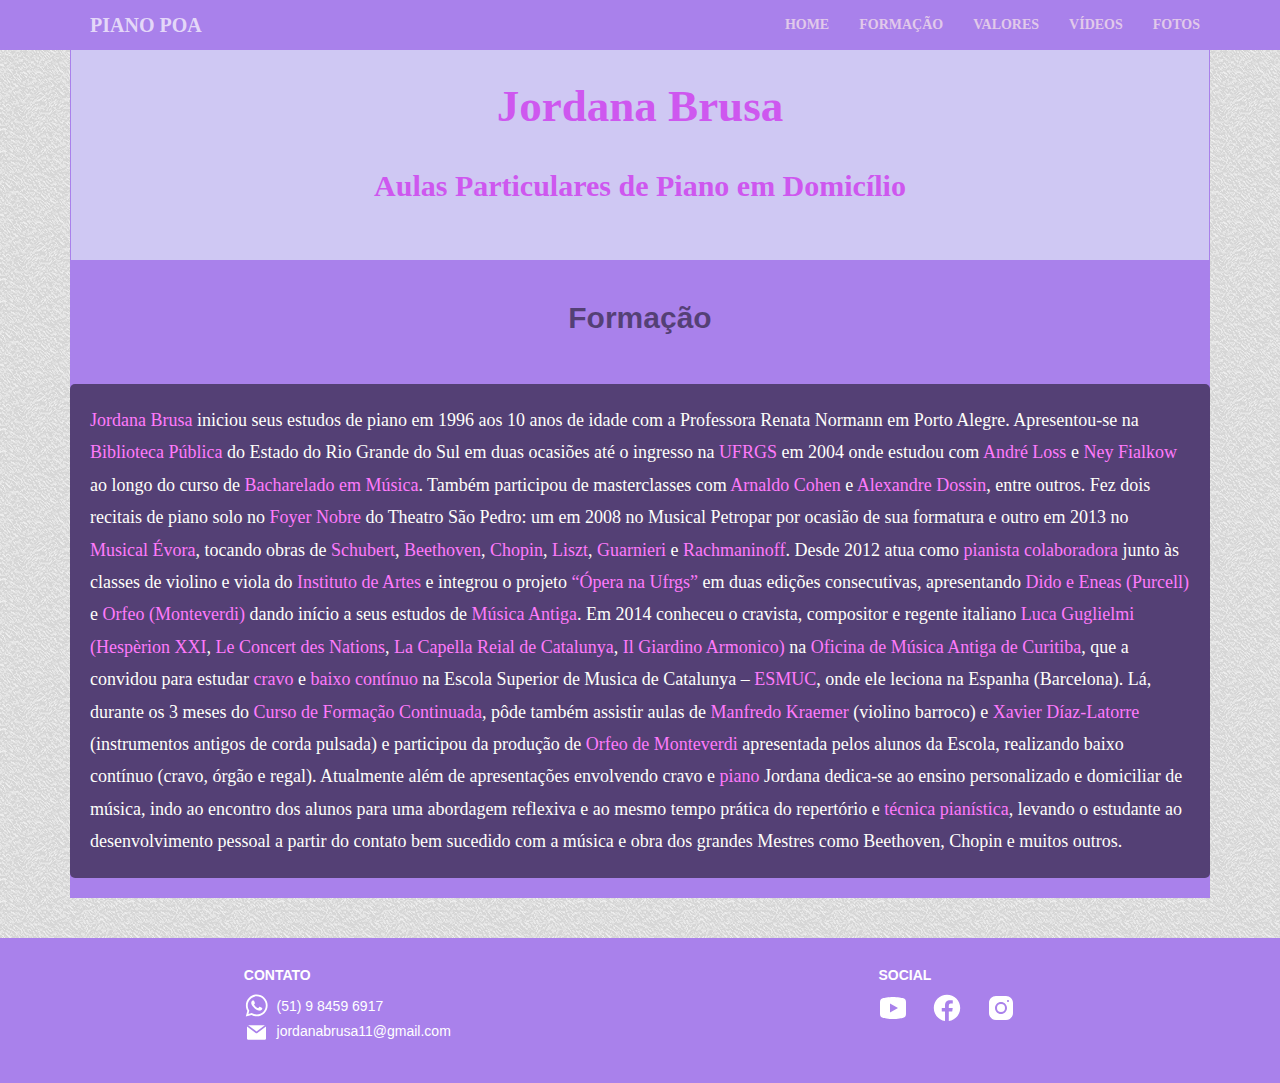
==== formacao.html @ 387c0400 "Add website" ====
<!DOCTYPE html>
<html lang="pt-br">

<head>
  <meta charset="utf-8" />
  <meta http-equiv="X-UA-Compatible" content="IE=edge" />
  <meta name="viewport" content="width=device-width, initial-scale=1" />

  <title>Formação - Jordana Brusa</title>
  <link rel="icon" href="img/keyboard.png" />

  <link href="css/bootstrap.min.css" rel="stylesheet" />
  <link href="css/index-b.css" media="screen" rel="stylesheet" />
  <link href="css/styles.css" media="screen" rel="stylesheet" />
  <link href="https://fonts.googleapis.com/css?family=Courgette|Fira+Code&display=swap" rel="stylesheet" />
</head>

<body background="img/BG.gif">
  <nav class="nav navbar-default navbar-fixed-top">
    <div class="container">
      <div class="navbar-header">
        <div class="brand-area">
          <a class="brand-mobile" href="index.html">PIANO POA</a>
          <button type="button" class="navbar-toggle collapsed" data-toggle="collapse" data-target="#barra-navegacao">
              <span class="sr-only">alternar navegação</span>
              <span class="icon-bar"></span>
              <span class="icon-bar"></span>
              <span class="icon-bar"></span>
            </button>
        </div>
      </div>

      <div class="collapse navbar-collapse" id="barra-navegacao">
        <div class="brand-area">
          <a class="brand-desktop" href="index.html">PIANO POA</a>
          <ul class="nav navbar-nav navbar-right menu">
            <li><a href="index.html">HOME</a></li>
            <li><a href="formacao.html">FORMAÇÃO</a></li>
            <li><a href="valores.html">VALORES</a></li>
            <li><a href="videos.html">VÍDEOS</a></li>
            <li><a href="fotos.html">FOTOS</a></li>
          </ul>
        </div>
      </div>
    </div>
  </nav>

  <!-- TITULO DA PAGINA NO TOPO -->
  <section class="container">
    <div class="header">
      <h1 class="title">Jordana Brusa</h1>
      <p class="header-subtitle">Aulas Particulares de Piano em Domicílio</p>
    </div>
  </section>

  <!-- CONTEUDO -->
  <section class="container">
    <div class="content" style="padding: 0">
      <!-- Formação -->
      <h2 class="depoimentos-title">
        <strong>Formação</strong>
      </h2>

      <div class="depoimentos">
        <div class="card">
          <a href="http://www.pianopoa.com.br">Jordana Brusa</a> iniciou seus estudos de piano em 1996 aos 10 anos de idade com a Professora Renata Normann em Porto Alegre. Apresentou-se na
          <a href="https://cultura.rs.gov.br/biblioteca-publica-do-estado">Biblioteca Pública</a> do Estado do Rio Grande do Sul em duas ocasiões até o ingresso na
          <a href="http://www.ufrgs.br/ufrgs/inicial">UFRGS</a> em 2004 onde estudou com
          <a href="https://andresilveiraloss.wixsite.com/andreloss-pt">André Loss</a> e
          <a href="https://www.fimp.com.br/ney-fialkow">Ney Fialkow</a> ao longo do curso de
          <a href="https://www.ufrgs.br/institutodeartes/index.php/bacharelado-em-musica-9999999/">Bacharelado em Música</a
            >. Também participou de masterclasses com
            <a
              href="https://epoca.globo.com/arnaldo-cohen-grande-desafio-do-ensino-de-musica-preservar-identidade-musical-do-aluno-23608003"
              >Arnaldo Cohen</a
            >
            e <a href="http://www.dossin.net/alexandredossin/Welcome.html">Alexandre Dossin</a>, entre outros. Fez dois recitais de piano solo no
          <a href="https://pt.foursquare.com/v/foyer-nobre/518a7970498ee1c3af9910c8">Foyer Nobre</a
            >
            do Theatro São Pedro: um em 2008 no Musical Petropar por ocasião de sua formatura e
            outro em 2013 no
            <a href="http://www.jornaldacapital.com.br/2011/noticias/noticias_detalhes.php?idn=3818"
              >Musical Évora</a
            >, tocando obras de
            <a href="http://musicaclassica.folha.com.br/cds/06/biografia.html">Schubert</a>,
          <a href="https://pt.wikipedia.org/wiki/Ludwig_van_Beethoven">Beethoven</a>,
          <a href="https://cultura.estadao.com.br/noticias/musica,guardado-ha-170-anos-coracao-de-chopin-e-analisado-e-revela-causa-da-morte-do-musico,70002077820">Chopin</a
            >,
            <a
              href="http://culturafm.cmais.com.br/colunistas/amaral-vieira/franz-liszt-o-inovador-da-musica-para-piano"
              >Liszt</a
            >, <a href="#">Guarnieri</a> e
          <a href="http://blog.fritzdobbert.com.br/pianistas/rachmaninoff-o-ultimo-romantico/">Rachmaninoff</a
            >. Desde 2012 atua como
            <a
              href="https://objetopianistico.com/2018/09/27/pianista-colaborador-correpetidor-ou-acompanhador-as-diversas-terminologias-e-suas-tretas/"
              >pianista colaboradora</a
            >
            junto às classes de violino e viola do
            <a href="https://www.ufrgs.br/institutodeartes/">Instituto de Artes</a> e integrou o projeto <a href="#">“Ópera na Ufrgs”</a> em duas edições consecutivas, apresentando
          <a href="eneas http://www.ufrgs.br/ufrgs/noticias/opera-dido-e-eneias-tera-temporada-no-theatro-sao-pedro">Dido e Eneas (Purcell)</a
            >
            e
            <a
              href="http://correiodopovo.com.br/ArteAgenda/539657/Orfeu-e-atracao-no-Theatro-Sao-Pedro-no-final-de-semana"
              >Orfeo (Monteverdi)</a
            >
            dando início a seus estudos de
            <a href="http://www.early-music.com/what-is-early-music/">Música Antiga</a>. Em 2014 conheceu o cravista, compositor e regente italiano
          <a href="http://www.lucaguglielmi.com/">Luca Guglielmi</a>
          <a href="https://www.alia-vox.com/en/artists/hesperion-xxi/">(Hespèrion XXI</a>,
          <a href="https://www.alia-vox.com/en/artists/le-concert-des-nations/">Le Concert des Nations</a
            >,
            <a href="https://www.alia-vox.com/en/artists/la-capella-reial-de-catalunya/"
              >La Capella Reial de Catalunya</a
            >, <a href=" https://www.youtube.com/watch?v=-DrhzotRKCo">Il Giardino Armonico)</a> na
          <a href="http://www.oficinademusica.org.br/noticias/oficina-de-musica-de-curitiba-2014-tem-novas-datas-e-programacao-extra/2">Oficina de Música Antiga de Curitiba</a
            >, que a convidou para estudar
            <a href="https://en.wikipedia.org/wiki/Harpsichord">cravo</a> e
          <a href="http://ccnmtl.columbia.edu/projects/sonicg/terms/basso_continuo.html">baixo contínuo</a
            >
            na Escola Superior de Musica de Catalunya – <a href="http://www.esmuc.cat/">ESMUC</a>, onde ele leciona na Espanha (Barcelona). Lá, durante os 3 meses do
          <a href="http://www.esmuc.cat/Formacio-continuada/Oferta-de-cursos/Musica-antiga">Curso de Formação Continuada</a
            >, pôde também assistir aulas de
            <a href="https://de.wikipedia.org/wiki/Manfredo_Kraemer">Manfredo Kraemer</a> (violino barroco) e
          <a href="http://xavierdiazlatorre.org/www.xavierdiazlatorre.com/schedule.html">Xavier Díaz-Latorre</a
            >
            (instrumentos antigos de corda pulsada) e participou da produção de
            <a href="https://https://www.youtube.com/watch?v=3Ma4OelX45I">Orfeo de Monteverdi</a> apresentada pelos alunos da Escola, realizando baixo contínuo (cravo, órgão e regal). Atualmente além de apresentações envolvendo cravo e
          <a href="https://www.piano-keyboard-guide.com/history-of-the-piano.html">piano</a> Jordana dedica-se ao ensino personalizado e domiciliar de música, indo ao encontro dos alunos para uma abordagem reflexiva e ao mesmo tempo prática do repertório
          e
          <a href="https://www.classicfm.com/discover-music/instruments/piano/features/piano-teacher-family-tree/">técnica pianística</a
            >, levando o estudante ao desenvolvimento pessoal a partir do contato bem sucedido com a
            música e obra dos grandes Mestres como Beethoven, Chopin e muitos outros.
          </div>
        </div>
      </div>
    </section>

    <footer class="footer">
      <!-- CARD DE CONTATOS -->
      <div class="contact">
        <h5><strong>CONTATO</strong></h5>

        <a class="footer-link" target="_blank" href="https://wa.me/+5551984596917">
          <div style="width: 25px; height: 25px">
            <img src="whats.svg" width="100%" height="auto" />
          </div>
          &nbsp (51) 9 8459 6917
        </a>

          <a class="footer-link" target="_blank" href="mailto:jordanabrusa11@gmail.com?subject=Contato pianopoa.com.br&body=Olá Jordana! Eu sou <diga seu nome> e gostaria...">
            <div style="width: 25px; height: 25px; padding: 3px">
              <img src="email.svg" width="100%" height="auto" />
            </div>
            &nbsp jordanabrusa11@gmail.com
          </a>
        </div>

        <div>
          <h5><strong>SOCIAL</strong></h5>

          <a href="https://www.youtube.com/channel/UCh1K7DHlglexif0ll-jSN0g" style="margin-right: 2rem; width: 30px; height: 30px; line-height: 160%">
            <img src="yt.svg" width="30" height="auto" />
          </a>

          <a href="https://www.facebook.com/pianopoa" style="margin-right: 2rem; width: 30px; height: 30px; line-height: 160%">
            <img src="face.svg" width="30" height="auto" />
          </a>

          <a href="https://www.instagram.com/jordanabrusa/" style="margin-right: 2rem; width: 30px; height: 30px; line-height: 160%">
            <img src="insta.svg" width="30" height="auto" />
          </a>
        </div>
        </footer>

        <script src="js/jquery.js"></script>
        <script src="js/bootstrap.min.js"></script>
</body>

</html>
---- css/index-b.css ----
* {
  padding: 0;
  margin: 0;
}

@font-face {
  font-family: Gabriola;
  /*Para navegadores Internet Explorer*/
  src: url('css/gabrielle.ttf');
  font-weight: normal;
  font-style: normal;
}

a {
  color: #ff7afc;
}

td {
  padding-top: 20px;
}

@media screen and (max-width: 767px) {
  #nome {
    background: #cfc8f3;
    border: 1px solid #a981eb;
    border-radius: 5px;
    padding-top: 50px;
    width: 101%;
    margin-left: -1px;
  }
  #nome p {
    font-family: Gabriola;
    font-weight: bold;
    color: #ce57ef;
    font-size: 18px;
    text-align: center;
  }
  h1.title {
    font-family: Gabriola;
    font-weight: bold;
    color: #ce57ef;
    font-size: 24px;
    text-align: center;
  }
  div#box-um {
    float: left;
    margin-top: 10px;
    margin-left: -13px;
    width: 110%;
    height: 120%;
    background: #a981eb;
    border: 1px solid #a981eb;
    border-radius: 7px;
    padding: 10px 10px;
  }
  div#box-um div#janelaFotos-um {
    width: 99%;
    height: 800%;
    background: #e9e9e9;
    border: 2px solid #c6c6c6;
    border-radius: 10px;
    padding: 3px 3px;
  }
  div#box-um div#janelaFotos-um p {
    text-align: justify;
    padding: 15px;
    text-indent: 35px;
    font-family: Gabriola;
    font-size: 16px;
    width: 95%;
  }
  div#box-um div#janelaFotos-um p#um {
    text-align: justify;
    padding: 25px;
    text-indent: 35px;
    font-family: Gabriola;
    font-size: 16px;
  }
  div#box-um div#texto-tres {
    float: left;
    margin-top: 12px;
    padding: 10px 10px;
    width: 99%;
    height: 60%;
    background: #e9e9e9;
    border: 2px solid #c6c6c6;
    border-radius: 10px;
  }
  div#box-um div#texto-tres p {
    text-align: justify;
    padding: 5px;
    text-indent: 35px;
    font-family: Gabriola;
    font-size: 16px;
    color: #000000;
  }
  div.dados span.onze {
    float: left;
    margin-left: 195px;
    margin-top: 245px;
    font-family: Tahoma;
    font-weight: bold;
    color: #ce57ef;
    font-size: 22px;
    list-style-type: disc;
    position: absolute;
  }
  span#link {
    float: left;
    margin-left: -105px;
    margin-top: 15px;
    font-family: Tahoma;
    font-weight: bold;
    color: #ce57ef;
    font-size: 28px;
    list-style-type: disc;
    position: absolute;
  }
  div#fotos-b {
    float: left;
    margin-top: 595px;
    margin-left: 620px;
    width: 390px;
    height: 310px;
    background: #e9e9e9;
    border: 2px solid #c6c6c6;
    border-radius: 10px;
    position: absolute;
    padding: 5px;
  }
  .fotos-um {
    float: left;
    margin-top: 20px;
    margin-left: 10px;
    background: #cfc8f3;
    border: 1px solid #b676d6;
    border-radius: 10px;
    padding: 5px 10px;
  }
  .fotos-um ul li {
    list-style: none;
  }
  .fotos-um ul li img {
    list-style: none;
    padding: 5px 5px;
  }
  .fotos-doisB {
    float: left;
    margin-top: 20px;
    margin-left: 15px;
    background: #cfc8f3;
    border: 1px solid #b676d6;
    border-radius: 10px;
    height: 385px;
    width: 92%;
    overflow: auto;
    padding-top: 15px;
    padding-bottom: 15px;
    padding-left: 15px;
    padding-right: 15px;
  }
  .fotos-dois span#dados-dois {
    float: left;
    margin-left: -2px;
    margin-top: 7px;
    font-family: Tahoma;
    font-weight: bold;
    /* color: #ce57ef; */
    font-size: 16px;
    list-style-type: disc;
  }
  .fotos-dois ul {
    float: left;
    margin-left: -19px;
    margin-top: -57px;
    font-family: Gabriola;
    font-weight: bold;
    color: #ce57ef;
    font-size: 16px;
    list-style-type: disc;
    display: inline;
    padding: 5px 10px;
    height: 2px;
  }
  .fotos-dois ul li.item {
    float: right;
    margin-left: -5px;
    margin-top: 65px;
    font-family: Gabriola;
    font-weight: bold;
    color: #ce57ef;
    font-size: 16px;
    list-style-type: disc;
  }
  .fotos-dois ul li.item-um {
    float: right;
    margin-left: -30px;
    margin-top: 49px;
    font-family: Arial;
    font-weight: bold;
    color: #ce57ef;
    font-size: 16px;
    list-style-type: disc;
    display: inline;
  }
  .fotos-dois span#dados-seis {
    float: left;
    margin-left: 0px;
    margin-top: 12px;
    font-family: arial;
    font-weight: bold;
    color: #ce57ef;
    font-size: 14px;
    list-style-type: disc;
  }
  div#fotos-dois li {
    float: left;
    margin-top: 15px;
    margin-left: 15px;
    list-style: none;
    overflow: hidden;
  }
  div#fotos-tres {
    float: left;
    margin-top: 1365px;
    margin-left: 620px;
    width: 390px;
    height: 300px;
    background: #cfc8f3;
    border: 1px solid #b676d6;
    border-radius: 10px;
    position: absolute;
  }
  div#fotos-tres li {
    float: left;
    margin-top: 15px;
    margin-left: 15px;
    list-style: none;
    overflow: hidden;
  }
  div#fotos-quatro {
    float: left;
    margin-top: 1805px;
    margin-left: 410px;
    width: 390px;
    height: 300px;
    background: #cfc8f3;
    border: 1px solid #b676d6;
    border-radius: 10px;
    position: absolute;
  }
  div#fotos-quatro li {
    float: left;
    margin-top: 15px;
    margin-left: 15px;
    list-style: none;
    overflow: hidden;
  }
  div#texto-dois {
    float: left;
    margin-top: 620px;
    margin-left: 620px;
    width: 400px;
    height: 400px;
    background: #e9e9e9;
    border: 2px solid #c6c6c6;
    border-radius: 10px;
    position: absolute;
  }
  div#texto-dois div#foto-dois {
    float: left;
    margin-left: 5px;
    margin-top: 40px;
  }
  div#texto-dois p {
    text-align: justify;
    padding: 15px;
    text-indent: 35px;
    font-family: Gabriola;
    font-size: 28px;
  }
  a#link-um {
    text-decoration: none;
    color: #000000;
  }
  div#espaco {
    float: left;
    width: 300px;
    height: 10px;
    margin-top: 10px;
    margin-left: 10px;
  }
  div#linha {
    float: left;
    margin-left: 50px;
    margin-top: 30px;
    width: 70%;
    height: 2px;
    background: #b8b8b8;
  }
  div#footer {
    float: left;
    margin-left: 50px;
    margin-top: 500px;
    width: 200px;
    height: 10px;
  }
  div#footer p {
    font-family: Tahoma;
    color: #8e8e8e;
    font-size: 14px;
  }
  div.central {
    width: 30%;
    height: 40px;
    background: blue;
  }
}

@media screen and (min-width: 768px) {
  #nome {
    background: #cfc8f3;
    border: 1px solid #a981eb;
    border-radius: 5px;
    padding-top: 50px;
  }
  #nome p {
    font-family: Gabriola;
    font-weight: bold;
    color: #ce57ef;
    font-size: 28px;
    text-align: center;
  }
  h1.title {
    font-family: Gabriola;
    font-weight: bold;
    color: #ce57ef;
    font-size: 30px;
    text-align: center;
  }
  div#box-um {
    float: left;
    margin-top: 10px;
    margin-left: -13px;
    width: 110%;
    height: 120%;
    background: #a981eb;
    border: 1px solid #a981eb;
    border-radius: 7px;
    padding: 10px 10px;
  }
  div#box-um div#janelaFotos-um {
    width: 99%;
    height: 800%;
    background: #e9e9e9;
    border: 2px solid #c6c6c6;
    border-radius: 10px;
    padding: 3px 3px;
  }
  div#box-um div#janelaFotos-um p {
    text-align: justify;
    padding: 15px;
    text-indent: 35px;
    font-family: Gabriola;
    font-size: 16px;
    width: 95%;
  }
  div#box-um div#janelaFotos-um p#um {
    text-align: justify;
    padding: 25px;
    text-indent: 35px;
    font-family: Gabriola;
    font-size: 16px;
  }
  div#box-um div#texto-tres {
    float: left;
    margin-top: 12px;
    padding: 10px 10px;
    width: 99%;
    height: 60%;
    background: #e9e9e9;
    border: 2px solid #c6c6c6;
    border-radius: 10px;
  }
  div#box-um div#texto-tres p {
    text-align: justify;
    padding: 5px;
    text-indent: 35px;
    font-family: Gabriola;
    font-size: 16px;
    color: #000000;
  }
  .fotos-dois {
    width: 100%;
    height: 40%;
    background: #cfc8f3;
    border: 1px solid #b676d6;
    border-radius: 10px;
    padding: 20px;
  }
  div.dados span.onze {
    float: left;
    margin-left: 195px;
    margin-top: 245px;
    font-family: Tahoma;
    font-weight: bold;
    color: #ce57ef;
    font-size: 22px;
    list-style-type: disc;
    position: absolute;
  }
  span#link {
    float: left;
    margin-left: -105px;
    margin-top: 15px;
    font-family: Tahoma;
    font-weight: bold;
    color: #ce57ef;
    font-size: 28px;
    list-style-type: disc;
    position: absolute;
  }
  div#fotos-b {
    float: left;
    margin-top: 595px;
    margin-left: 620px;
    width: 390px;
    height: 310px;
    background: #e9e9e9;
    border: 2px solid #c6c6c6;
    border-radius: 10px;
    position: absolute;
    padding: 5px;
  }
  .fotos {
    /*background:red;*/
  }
  .fotos-um {
    float: left;
    margin-top: 20px;
    margin-left: 10px;
    background: #cfc8f3;
    border: 1px solid #b676d6;
    border-radius: 10px;
    padding: 5px 10px;
  }
  .fotos-um ul li {
    list-style: none;
  }
  .fotos-um ul li img {
    list-style: none;
    padding: 5px 5px;
  }
  .fotos-dois {
    float: left;
    margin-top: 20px;
    margin-left: 15px;
    background: #cfc8f3;
    border: 1px solid #b676d6;
    border-radius: 10px;
    padding: 5px 10px;
    height: 220px;
    width: 92%;
    overflow: auto;
  }
  .fotos-dois span#dados-dois {
    float: left;
    margin-left: 180px;
    margin-top: 15px;
    font-family: Tahoma;
    font-weight: bold;
    color: #ce57ef;
    font-size: 16px;
    list-style-type: disc;
  }
  .fotos-dois ul {
    float: left;
    margin-left: -294px;
    margin-top: 91px;
    font-family: Gabriola;
    font-weight: bold;
    color: #ce57ef;
    font-size: 16px;
    list-style-type: disc;
    display: inline;
    padding: 20px 10px;
  }
  .fotos-dois ul li.item {
    float: right;
    margin-left: -5px;
    margin-top: -15px;
    font-family: Gabriola;
    font-weight: bold;
    color: #ce57ef;
    font-size: 16px;
    list-style-type: disc;
    display: inline;
  }
  .fotos-dois ul li.item-um {
    float: right;
    margin-left: -30px;
    margin-top: -30px;
    font-family: Gabriola;
    font-weight: bold;
    color: #ce57ef;
    font-size: 16px;
    list-style-type: disc;
    display: inline;
  }
  .fotos-dois span#dados-seis {
    float: left;
    margin-left: 183px;
    margin-top: 35px;
    font-family: Arial;
    font-weight: bold;
    color: #ce57ef;
    font-size: 18px;
    list-style-type: disc;
  }
  div#fotos-dois li {
    float: left;
    margin-top: 15px;
    margin-left: 15px;
    list-style: none;
    overflow: hidden;
  }
  div#fotos-tres {
    float: left;
    margin-top: 1365px;
    margin-left: 620px;
    width: 390px;
    height: 300px;
    background: #cfc8f3;
    border: 1px solid #b676d6;
    border-radius: 10px;
    position: absolute;
  }
  div#fotos-tres li {
    float: left;
    margin-top: 15px;
    margin-left: 15px;
    list-style: none;
    overflow: hidden;
  }
  div#fotos-quatro {
    float: left;
    margin-top: 1805px;
    margin-left: 410px;
    width: 390px;
    height: 300px;
    background: #cfc8f3;
    border: 1px solid #b676d6;
    border-radius: 10px;
    position: absolute;
  }
  div#fotos-quatro li {
    float: left;
    margin-top: 15px;
    margin-left: 15px;
    list-style: none;
    overflow: hidden;
  }
  div#texto-dois {
    float: left;
    margin-top: 620px;
    margin-left: 620px;
    width: 400px;
    height: 400px;
    background: #e9e9e9;
    border: 2px solid #c6c6c6;
    border-radius: 10px;
    position: absolute;
  }
  div#texto-dois div#foto-dois {
    float: left;
    margin-left: 5px;
    margin-top: 40px;
  }
  div#texto-dois p {
    text-align: justify;
    padding: 15px;
    text-indent: 35px;
    font-family: Gabriola;
    font-size: 28px;
  }
  a#link-um {
    text-decoration: none;
    color: #000000;
  }
  div#espaco {
    float: left;
    width: 300px;
    height: 10px;
    margin-top: 10px;
    margin-left: 10px;
  }
  div#linha {
    float: left;
    margin-left: 50px;
    margin-top: 50px;
    width: 70%;
    height: 2px;
    background: #b8b8b8;
  }
  div#footer {
    float: left;
    margin-left: 50px;
    margin-top: 500px;
    width: 200px;
    height: 10px;
  }
  div#footer p {
    font-family: Tahoma;
    color: #8e8e8e;
    font-size: 14px;
  }
}

html,
body {
  height: 100%;
}

@media screen and (min-width: 992px) {
  #nome {
    background: #cfc8f3;
    border: 1px solid #a981eb;
    border-radius: 5px;
    padding-top: 50px;
  }
  #nome p {
    font-family: Gabriola;
    font-weight: bold;
    color: #ce57ef;
    font-size: 30px;
    text-align: center;
  }
  h1.title {
    font-family: Gabriola;
    font-weight: bold;
    color: #ce57ef;
    font-size: 45px;
    text-align: center;
  }
  div#footer {
    float: left;
    margin-left: 50px;
    margin-top: 1000px;
    width: 200px;
    height: 10px;
  }
  div#footer p {
    font-family: Tahoma;
    color: #8e8e8e;
    font-size: 14px;
  }
  div#box-um {
    float: left;
    margin-top: 10px;
    margin-left: -15px;
    width: 97%;
    height: 110%;
    background: #a981eb;
    border: 1px solid #a981eb;
    border-radius: 7px;
    padding: 10px 10px;
  }
  div#box-um div#janelaFotos-um {
    width: 100%;
    height: 800%;
    background: #e9e9e9;
    border: 2px solid #c6c6c6;
    border-radius: 10px;
    padding: 3px 3px;
  }
  div#box-um div#janelaFotos-um p {
    text-align: justify;
    padding: 25px;
    text-indent: 35px;
    font-family: Gabriola;
    font-size: 20px;
    width: 90%;
  }
  div#box-um div#janelaFotos-um p#um {
    text-align: justify;
    padding: 25px;
    text-indent: 35px;
    font-family: Gabriola;
    font-size: 20px;
  }
  div#box-um div#texto-tres {
    padding: 10px 10px;
    width: 94%;
    height: 60%;
    background: #e9e9e9;
    border: 2px solid #c6c6c6;
    border-radius: 10px;
    float: left;
    margin-top: 12px;
  }
  div#box-um div#texto-tres p {
    text-align: justify;
    padding: 5px;
    text-indent: 35px;
    font-family: Gabriola;
    font-size: 20px;
    color: #000000;
  }
  .fotos-dois {
    width: 100%;
    height: 40%;
    background: #cfc8f3;
    border: 1px solid #b676d6;
    border-radius: 10px;
    padding: 20px;
  }
  div.dados span.onze {
    float: left;
    margin-left: 195px;
    margin-top: 245px;
    font-family: Tahoma;
    font-weight: bold;
    color: #ce57ef;
    font-size: 22px;
    list-style-type: disc;
    position: absolute;
  }
  span#link {
    float: left;
    margin-left: -105px;
    margin-top: 15px;
    font-family: Tahoma;
    font-weight: bold;
    color: #ce57ef;
    font-size: 28px;
    list-style-type: disc;
    position: absolute;
  }
  div#fotos-b {
    float: left;
    margin-top: 595px;
    margin-left: 620px;
    width: 390px;
    height: 310px;
    background: #e9e9e9;
    border: 2px solid #c6c6c6;
    border-radius: 10px;
    position: absolute;
    padding: 5px;
  }
  .fotos {
    /*background:red;*/
  }
  .fotos-um {
    float: left;
    margin-top: 20px;
    margin-left: 20px;
    background: #cfc8f3;
    border: 1px solid #b676d6;
    border-radius: 10px;
    padding: 5px 10px;
  }
  .fotos-um ul li img {
    list-style: none;
    padding: 10px 5px;
  }
  .fotos-dois span#dados-dois {
    float: left;
    margin-left: 10px;
    margin-top: 15px;
    font-family: Tahoma;
    font-weight: bold;
    color: #ce57ef;
    font-size: 16px;
    list-style-type: disc;
  }
  .fotos-dois {
    float: left;
    margin-top: 20px;
    margin-left: 20px;
    background: #cfc8f3;
    border: 1px solid #b676d6;
    border-radius: 10px;
    padding: 5px 10px;
    height: 300px;
    width: 80%;
    overflow: auto;
  }
  .fotos-dois span#dados-dois {
    float: left;
    margin-left: 15px;
    margin-top: 23px;
    font-family: Tahoma;
    font-weight: bold;
    color: #ce57ef;
    font-size: 16px;
    list-style-type: disc;
    width: 50%;
  }
  .fotos-dois ul {
    float: left;
    margin-left: -196px;
    margin-top: 51px;
    font-family: Gabriola;
    font-weight: bold;
    color: #ce57ef;
    font-size: 16px;
    list-style-type: disc;
    display: inline;
    padding: 20px 10px;
    position: absolute;
  }
  .fotos-dois ul li.item {
    float: right;
    margin-left: 2px;
    margin-top: 65px;
    font-family: Gabriola;
    font-weight: bold;
    color: #ce57ef;
    font-size: 16px;
    list-style-type: disc;
    display: inline;
  }
  .fotos-dois ul li.item-um {
    float: right;
    margin-left: -35px;
    margin-top: 50px;
    font-family: Gabriola;
    font-weight: bold;
    color: #ce57ef;
    font-size: 16px;
    list-style-type: disc;
    display: inline;
  }
  .fotos-dois span#dados-seis {
    float: left;
    margin-left: -165px;
    margin-top: 75px;
    font-family: Arial;
    font-weight: bold;
    color: #ce57ef;
    font-size: 16px;
    list-style-type: disc;
    position: absolute;
  }
  div#fotos-dois li {
    float: left;
    margin-top: 15px;
    margin-left: 15px;
    list-style: none;
    overflow: hidden;
  }
  div#fotos-tres {
    float: left;
    margin-top: 1365px;
    margin-left: 620px;
    width: 390px;
    height: 300px;
    background: #cfc8f3;
    border: 1px solid #b676d6;
    border-radius: 10px;
    position: absolute;
  }
  div#fotos-tres li {
    float: left;
    margin-top: 15px;
    margin-left: 15px;
    list-style: none;
    overflow: hidden;
  }
  div#fotos-quatro {
    float: left;
    margin-top: 1805px;
    margin-left: 410px;
    width: 390px;
    height: 300px;
    background: #cfc8f3;
    border: 1px solid #b676d6;
    border-radius: 10px;
    position: absolute;
  }
  div#fotos-quatro li {
    float: left;
    margin-top: 15px;
    margin-left: 15px;
    list-style: none;
    overflow: hidden;
  }
  div#texto-dois {
    float: left;
    margin-top: 620px;
    margin-left: 620px;
    width: 400px;
    height: 400px;
    background: #e9e9e9;
    border: 2px solid #c6c6c6;
    border-radius: 10px;
    position: absolute;
  }
  div#texto-dois div#foto-dois {
    float: left;
    margin-left: 5px;
    margin-top: 40px;
  }
  div#texto-dois p {
    text-align: justify;
    padding: 15px;
    text-indent: 35px;
    font-family: Gabriola;
    font-size: 28px;
  }
  a#link-um {
    text-decoration: none;
    color: #000000;
  }
  div#espaco {
    float: left;
    width: 300px;
    height: 10px;
    margin-top: 10px;
    margin-left: 10px;
  }
  div#linha {
    float: left;
    margin-left: 100px;
    margin-top: 50px;
    width: 70%;
    height: 2px;
    background: #b8b8b8;
  }
}

@media screen and (min-width: 1200px) {
  #nome {
    background: #cfc8f3;
    border: 1px solid #a981eb;
    border-radius: 5px;
    padding-top: 50px;
  }
  #nome p {
    font-family: Gabriola;
    font-weight: bold;
    color: #ce57ef;
    font-size: 30px;
    text-align: center;
  }
  h1.title {
    font-family: Gabriola;
    font-weight: bold;
    color: #ce57ef;
    font-size: 45px;
    text-align: center;
  }
  div#footer {
    float: left;
    margin-left: 50px;
    margin-top: 1000px;
    width: 200px;
    height: 10px;
  }
  div#footer p {
    font-family: Tahoma;
    color: #8e8e8e;
    font-size: 14px;
  }
  div#box-um {
    float: left;
    margin-top: 10px;
    margin-left: -15px;
    width: 97%;
    height: 110%;
    background: #a981eb;
    border: 1px solid #a981eb;
    border-radius: 7px;
    padding: 10px 10px;
  }
  div#box-um div#janelaFotos-um {
    width: 100%;
    height: 800%;
    background: #e9e9e9;
    border: 2px solid #c6c6c6;
    border-radius: 10px;
    padding: 3px 3px;
  }
  div#box-um div#janelaFotos-um p {
    text-align: justify;
    padding: 25px;
    text-indent: 35px;
    font-family: Gabriola;
    font-size: 20px;
    width: 90%;
  }
  div#box-um div#janelaFotos-um p#um {
    text-align: justify;
    padding: 25px;
    text-indent: 35px;
    font-family: Gabriola;
    font-size: 20px;
  }
  div#box-um div#texto-tres {
    padding: 10px 10px;
    width: 94%;
    height: 60%;
    background: #e9e9e9;
    border: 2px solid #c6c6c6;
    border-radius: 10px;
    float: left;
    margin-top: 12px;
  }
  div#box-um div#texto-tres p {
    text-align: justify;
    padding: 5px;
    text-indent: 35px;
    font-family: Gabriola;
    font-size: 20px;
    color: #000000;
  }
  .fotos-dois {
    width: 100%;
    height: 40%;
    background: #cfc8f3;
    border: 1px solid #b676d6;
    border-radius: 10px;
    padding: 20px;
  }
  div.dados span.onze {
    float: left;
    margin-left: 195px;
    margin-top: 245px;
    font-family: Tahoma;
    font-weight: bold;
    color: #ce57ef;
    font-size: 22px;
    list-style-type: disc;
    position: absolute;
  }
  span#link {
    float: left;
    margin-left: -105px;
    margin-top: 15px;
    font-family: Tahoma;
    font-weight: bold;
    color: #ce57ef;
    font-size: 28px;
    list-style-type: disc;
    position: absolute;
  }
  div#fotos-b {
    float: left;
    margin-top: 595px;
    margin-left: 620px;
    width: 390px;
    height: 310px;
    background: #e9e9e9;
    border: 2px solid #c6c6c6;
    border-radius: 10px;
    position: absolute;
    padding: 5px;
  }
  .fotos {
    /*background:red;*/
  }
  .fotos-um {
    float: left;
    margin-top: 20px;
    margin-left: 20px;
    background: #cfc8f3;
    border: 1px solid #b676d6;
    border-radius: 10px;
    padding: 5px 10px;
  }
  .fotos-um ul li img {
    list-style: none;
    padding: 10px 5px;
  }
  .fotos-dois {
    float: left;
    margin-top: 20px;
    margin-left: 20px;
    background: #cfc8f3;
    border: 1px solid #b676d6;
    border-radius: 10px;
    padding: 5px 10px;
    height: 300px;
    width: 80%;
    overflow: auto;
  }
  .fotos-dois span#dados-dois {
    float: left;
    margin-left: 15px;
    margin-top: 23px;
    font-family: Tahoma;
    font-weight: bold;
    color: #ce57ef;
    font-size: 16px;
    list-style-type: disc;
    width: 50%;
  }
  .fotos-dois ul {
    float: left;
    margin-left: -233px;
    margin-top: 45px;
    font-family: Gabriola;
    font-weight: bold;
    color: #ce57ef;
    font-size: 16px;
    list-style-type: disc;
    display: inline;
    padding: 20px 10px;
    position: absolute;
  }
  .fotos-dois ul li.item {
    float: right;
    margin-left: 2px;
    margin-top: 65px;
    font-family: Gabriola;
    font-weight: bold;
    color: #ce57ef;
    font-size: 16px;
    list-style-type: disc;
    display: inline;
  }
  .fotos-dois span#dados-seis {
    float: left;
    margin-left: -208px;
    margin-top: 77px;
    font-family: Arial;
    font-weight: bold;
    color: #ce57ef;
    font-size: 18px;
    list-style-type: disc;
  }
  div#fotos-dois li {
    float: left;
    margin-top: 15px;
    margin-left: 15px;
    list-style: none;
    overflow: hidden;
  }
  div#fotos-tres {
    float: left;
    margin-top: 1365px;
    margin-left: 620px;
    width: 390px;
    height: 300px;
    background: #cfc8f3;
    border: 1px solid #b676d6;
    border-radius: 10px;
    position: absolute;
  }
  div#fotos-tres li {
    float: left;
    margin-top: 15px;
    margin-left: 15px;
    list-style: none;
    overflow: hidden;
  }
  div#fotos-quatro {
    float: left;
    margin-top: 1805px;
    margin-left: 410px;
    width: 390px;
    height: 300px;
    background: #cfc8f3;
    border: 1px solid #b676d6;
    border-radius: 10px;
    position: absolute;
  }
  div#fotos-quatro li {
    float: left;
    margin-top: 15px;
    margin-left: 15px;
    list-style: none;
    overflow: hidden;
  }
  div#texto-dois {
    float: left;
    margin-top: 620px;
    margin-left: 620px;
    width: 400px;
    height: 400px;
    background: #e9e9e9;
    border: 2px solid #c6c6c6;
    border-radius: 10px;
    position: absolute;
  }
  div#texto-dois div#foto-dois {
    float: left;
    margin-left: 5px;
    margin-top: 40px;
  }
  div#texto-dois p {
    text-align: justify;
    padding: 15px;
    text-indent: 35px;
    font-family: Gabriola;
    font-size: 28px;
  }
  a#link-um {
    text-decoration: none;
    color: #000000;
  }
  div#espaco {
    float: left;
    width: 300px;
    height: 10px;
    margin-top: 10px;
    margin-left: 10px;
  }
  div#linha {
    float: left;
    margin-left: 100px;
    margin-top: 50px;
    width: 70%;
    height: 2px;
    background: #b8b8b8;
  }
}

nav.navbar-default {
  background: #a981eb;
  /*  background: #E1C9EA;*/
}

.navbar-default .navbar-nav>li>a {
  color: #e1c9ea;
  font-family: Trebuchet;
  font-weight: bold;
}

.navbar-default .navbar-nav>li>a:hover {
  color: #f7f7f7;
  background: #3c6eb0;
}

.fotos-doisB img {
  width: 80%;
  height: 180%;
  margin-top: 22px;
}

@media screen and (max-width: 800px) {
  .fotos-doisB {
    width: 100%;
    height: 412px;
    margin-left: 1px;
  }
  .fotos-doisB img {
    width: 100%;
    height: 380px;
    margin-top: 1px;
    /* background: red; */
  }
}

.fotos-dois {
  float: left;
  margin-top: -160px;
  margin-left: 15px;
  background: #cfc8f3;
  border: 1px solid #b676d6;
  border-radius: 10px;
  padding: 5px 10px;
  margin-bottom: 30px;
  height: 245px;
  width: 98%;
  overflow: auto;
}

@media screen and (max-width: 800px) {
  .fotos-dois {
    float: left;
    margin-top: 30px;
    margin-left: 15px;
    background: #cfc8f3;
    border: 1px solid #b676d6;
    border-radius: 10px;
    padding: 15px 20px;
    margin-bottom: 30px;
    height: 200px;
    width: 98%;
    overflow: auto;
  }
  .fotos-dois span#dados-dois {
    margin-left: -42px;
  }
}

.fotos-dois span#dados-dois img {
  margin-left: 40px;
}

.fotos-dois {
  margin-left: 10px;
}

@media screen and (min-width: 1000px) {
  .fotos-dois ul li.item-um {
    float: right;
    margin-left: -30px;
    margin-top: 49px;
  }
  .fotos-dois ul li.item {
    float: right;
    margin-left: 0px;
    margin-top: 65px;
    list-style-type: disc;
  }
}

@media screen and (max-width: 800px) {
  .display {
    display: none;
  }
}
---- css/styles.css ----
h1 {
  font-family: Gabriola;
  font-weight: bold;
  color: #ce57ef;
  font-size: 4rem;
  text-align: center;
  margin: 1rem 0;
  line-height: 160%;
}

h5 {
  margin-top: 0;
  margin-bottom: 1rem;
}

.nav {
  padding: 0 1rem;
}

.brand-area {
  display: flex;
  justify-content: space-between;
  align-items: center;
  margin: 0;
}

.brand-desktop {
  display: flex;
  align-items: center;
  font-family: Trebuchet;
  font-size: 2rem;
  margin: 0;
  font-weight: bold;
  color: rgba(255, 255, 255, 0.7);
  padding-left: 2rem;
}

.brand-mobile {
  display: flex;
  align-items: center;
  font-family: Trebuchet;
  font-size: 2rem;
  margin: 0;
  font-weight: bold;
  color: rgba(255, 255, 255, 0.7);
  padding-left: 2rem;
}

.content {
  display: flex;
  flex-direction: column;
  width: 100%;
  background: #a981eb;
  padding: 3rem;
  color: #fefefa;
  font-family: Gabriola;
  font-size: 18px;
  line-height: 160%;
}

.header {
  background: #cfc8f3;
  border: 1px solid #a981eb;
  border-top: none;
  margin-top: 50px;
  text-align: center;
  padding: 1rem 1rem 4rem 1rem;
}

.header-subtitle {
  font-family: Gabriola;
  font-weight: bold;
  color: #ce57ef;
  font-size: 3rem;
  line-height: 160%;
  margin: 2rem 0 1rem 0;
}

.pictures {
  display: flex;
  justify-content: space-between;
  margin: 2rem 0 2rem 0;
}

.slide {
  content: '';
  border: 2px solid #ce57ef;
  padding: 0px;
  width: 50%;
  height: auto;
  clear: both;
  margin-left: 2rem;
}

.recital {
  padding: 0px;
  width: 50%;
}

.card {
  width: 100%;
  font-size: 1.8rem;
  line-height: 180%;
  font-style: normal;
  background: rgba(0, 0, 0, 0.5);
  padding: 2rem;
  border-radius: 0.5rem;
  margin-bottom: 2rem;
}

.depoimentos-title {
  color: rgba(0, 0, 0, 0.5);
  text-align: center;
  padding-top: 2rem;
  padding-bottom: 4rem;
}

.depoimentos {
  display: flex;
  font-style: italic;
  font-weight: lighter;
}

.column {
  display: flex;
  flex-direction: column;
  width: 50%;
  align-items: center;
}

.footer {
  display: flex;
  color: white;
  background: #a981eb;
  margin-top: 4rem;
  justify-content: space-around;
  align-items: flex-start;
  padding: 3rem;
}

.contact {
  margin-bottom: 1rem;
}

.footer-link {
  display: flex;
  align-items: center;
  color: white;
  text-decoration: none;
}

.autor {
  text-align: right;
}

@media screen and (min-width: 700px) {
  .brand-mobile {
    display: none !important;
  }
}

@media screen and (max-width: 700px) {
  .content {
    padding: 1rem;
  }
  h1 {
    font-family: Gabriola;
    font-weight: bold;
    color: #ce57ef;
    font-size: 4rem;
    text-align: center;
    margin: 1rem 0;
    line-height: 160%;
  }
  .header-subtitle {
    font-size: 2rem;
  }
  .footer {
    flex-direction: column;
    padding: 4rem 5rem;
  }
  .contact {
    margin-bottom: 3rem;
  }
  .slide {
    width: 100%;
    height: 170px;
    margin-left: 0px;
  }
  .recital {
    width: 100%;
    margin-bottom: 2rem;
  }
  .card {
    line-height: 160%;
  }
  .pictures {
    flex-direction: column;
  }
  .depoimentos-title {
    padding: 0px;
  }
  .depoimentos {
    flex-direction: column;
    padding: 0px;
  }
  .column {
    width: 100%;
  }
  .container {
    padding: 0px;
  }
  .brand-desktop {
    display: none;
  }
}

.brand-desktop:hover {
  text-decoration: none;
  color: rgba(214, 195, 245, 0.8);
}

::-webkit-scrollbar {
  width: 10px;
}

::-webkit-scrollbar-track {
  background: rgba(124, 63, 225, 0.3);
}

::-webkit-scrollbar-thumb {
  background: rgba(124, 63, 225, 0.8);
  /* #a981eb */
  border-radius: 100px;
}

::-webkit-scrollbar-thumb:hover {
  background: #7c3fe1;
}
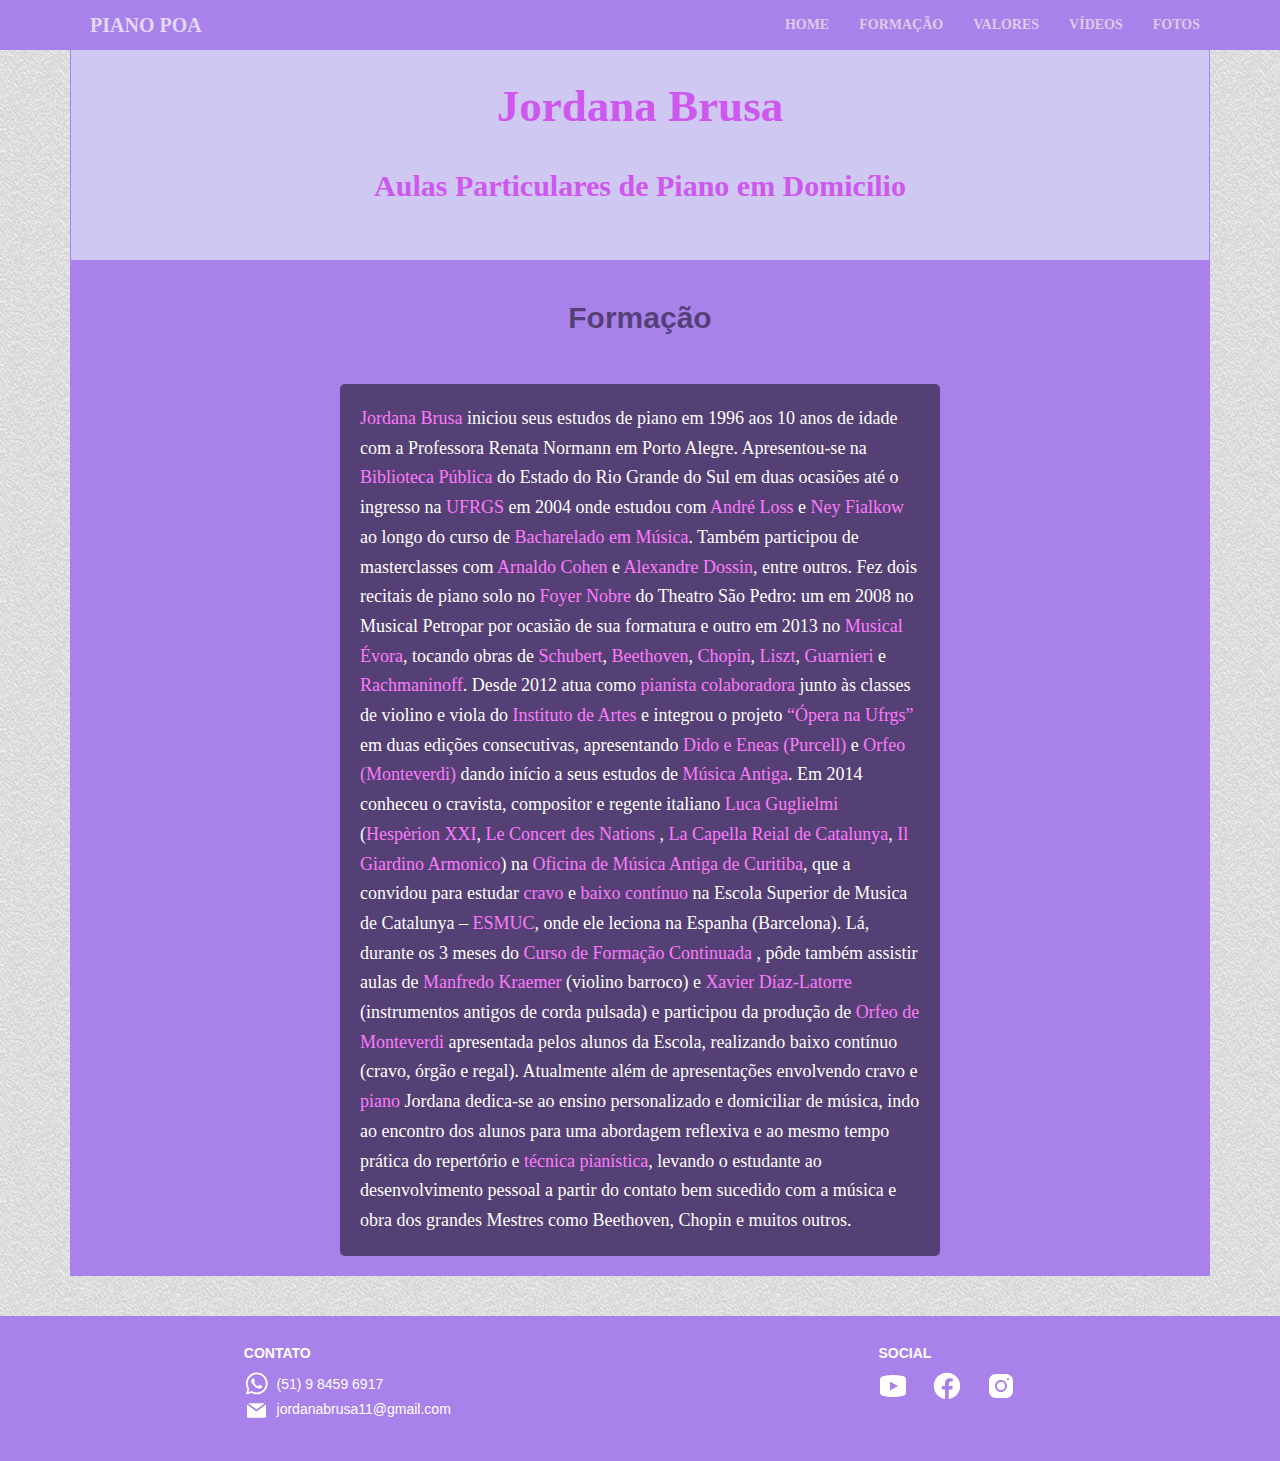
==== commit 3c8bc09e: "Updates" ====
--- a/formacao.html
+++ b/formacao.html
@@ -22,7 +22,7 @@
         <div class="brand-area">
           <a class="brand-mobile" href="index.html">PIANO POA</a>
           <button type="button" class="navbar-toggle collapsed" data-toggle="collapse" data-target="#barra-navegacao">
-              <span class="sr-only">alternar navegação</span>
+              <span class="sr-only"></span>
               <span class="icon-bar"></span>
               <span class="icon-bar"></span>
               <span class="icon-bar"></span>
@@ -45,7 +45,6 @@
     </div>
   </nav>
 
-  <!-- TITULO DA PAGINA NO TOPO -->
   <section class="container">
     <div class="header">
       <h1 class="title">Jordana Brusa</h1>
@@ -53,129 +52,126 @@
     </div>
   </section>
 
-  <!-- CONTEUDO -->
   <section class="container">
     <div class="content" style="padding: 0">
-      <!-- Formação -->
       <h2 class="depoimentos-title">
         <strong>Formação</strong>
       </h2>
 
       <div class="depoimentos">
-        <div class="card">
-          <a href="http://www.pianopoa.com.br">Jordana Brusa</a> iniciou seus estudos de piano em 1996 aos 10 anos de idade com a Professora Renata Normann em Porto Alegre. Apresentou-se na
-          <a href="https://cultura.rs.gov.br/biblioteca-publica-do-estado">Biblioteca Pública</a> do Estado do Rio Grande do Sul em duas ocasiões até o ingresso na
-          <a href="http://www.ufrgs.br/ufrgs/inicial">UFRGS</a> em 2004 onde estudou com
-          <a href="https://andresilveiraloss.wixsite.com/andreloss-pt">André Loss</a> e
-          <a href="https://www.fimp.com.br/ney-fialkow">Ney Fialkow</a> ao longo do curso de
-          <a href="https://www.ufrgs.br/institutodeartes/index.php/bacharelado-em-musica-9999999/">Bacharelado em Música</a
-            >. Também participou de masterclasses com
-            <a
-              href="https://epoca.globo.com/arnaldo-cohen-grande-desafio-do-ensino-de-musica-preservar-identidade-musical-do-aluno-23608003"
-              >Arnaldo Cohen</a
-            >
-            e <a href="http://www.dossin.net/alexandredossin/Welcome.html">Alexandre Dossin</a>, entre outros. Fez dois recitais de piano solo no
-          <a href="https://pt.foursquare.com/v/foyer-nobre/518a7970498ee1c3af9910c8">Foyer Nobre</a
-            >
-            do Theatro São Pedro: um em 2008 no Musical Petropar por ocasião de sua formatura e
-            outro em 2013 no
-            <a href="http://www.jornaldacapital.com.br/2011/noticias/noticias_detalhes.php?idn=3818"
-              >Musical Évora</a
-            >, tocando obras de
-            <a href="http://musicaclassica.folha.com.br/cds/06/biografia.html">Schubert</a>,
+        <div class="card" style="max-width: 600px">
+          <a href="http://www.pianopoa.com.br">
+            Jordana Brusa
+          </a> iniciou seus estudos de piano em 1996 aos 10 anos de idade com a Professora Renata Normann em Porto Alegre. Apresentou-se na
+          <a href="https://cultura.rs.gov.br/biblioteca-publica-do-estado">
+            Biblioteca Pública
+          </a> do Estado do Rio Grande do Sul em duas ocasiões até o ingresso na
+          <a href="http://www.ufrgs.br/ufrgs/inicial">
+            UFRGS
+          </a> em 2004 onde estudou com
+          <a href="https://andresilveiraloss.wixsite.com/andreloss-pt">
+            André Loss
+          </a> e
+          <a href="https://www.fimp.com.br/ney-fialkow">
+            Ney Fialkow
+          </a> ao longo do curso de
+          <a href="https://www.ufrgs.br/institutodeartes/index.php/bacharelado-em-musica-9999999/">Bacharelado em Música</a>. Também participou de masterclasses com
+          <a href="https://epoca.globo.com/arnaldo-cohen-grande-desafio-do-ensino-de-musica-preservar-identidade-musical-do-aluno-23608003">
+            Arnaldo Cohen
+          </a> e
+          <a href="http://www.dossin.net/alexandredossin/Welcome.html">Alexandre Dossin</a>, entre outros. Fez dois recitais de piano solo no
+          <a href="https://pt.foursquare.com/v/foyer-nobre/518a7970498ee1c3af9910c8">
+            Foyer Nobre
+          </a> do Theatro São Pedro: um em 2008 no Musical Petropar por ocasião de sua formatura e outro em 2013 no
+          <a href="http://www.jornaldacapital.com.br/2011/noticias/noticias_detalhes.php?idn=3818">Musical Évora</a>, tocando obras de
+          <a href="http://musicaclassica.folha.com.br/cds/06/biografia.html">Schubert</a>,
           <a href="https://pt.wikipedia.org/wiki/Ludwig_van_Beethoven">Beethoven</a>,
-          <a href="https://cultura.estadao.com.br/noticias/musica,guardado-ha-170-anos-coracao-de-chopin-e-analisado-e-revela-causa-da-morte-do-musico,70002077820">Chopin</a
-            >,
-            <a
-              href="http://culturafm.cmais.com.br/colunistas/amaral-vieira/franz-liszt-o-inovador-da-musica-para-piano"
-              >Liszt</a
-            >, <a href="#">Guarnieri</a> e
-          <a href="http://blog.fritzdobbert.com.br/pianistas/rachmaninoff-o-ultimo-romantico/">Rachmaninoff</a
-            >. Desde 2012 atua como
-            <a
-              href="https://objetopianistico.com/2018/09/27/pianista-colaborador-correpetidor-ou-acompanhador-as-diversas-terminologias-e-suas-tretas/"
-              >pianista colaboradora</a
-            >
-            junto às classes de violino e viola do
-            <a href="https://www.ufrgs.br/institutodeartes/">Instituto de Artes</a> e integrou o projeto <a href="#">“Ópera na Ufrgs”</a> em duas edições consecutivas, apresentando
-          <a href="eneas http://www.ufrgs.br/ufrgs/noticias/opera-dido-e-eneias-tera-temporada-no-theatro-sao-pedro">Dido e Eneas (Purcell)</a
-            >
-            e
-            <a
-              href="http://correiodopovo.com.br/ArteAgenda/539657/Orfeu-e-atracao-no-Theatro-Sao-Pedro-no-final-de-semana"
-              >Orfeo (Monteverdi)</a
-            >
-            dando início a seus estudos de
-            <a href="http://www.early-music.com/what-is-early-music/">Música Antiga</a>. Em 2014 conheceu o cravista, compositor e regente italiano
-          <a href="http://www.lucaguglielmi.com/">Luca Guglielmi</a>
-          <a href="https://www.alia-vox.com/en/artists/hesperion-xxi/">(Hespèrion XXI</a>,
-          <a href="https://www.alia-vox.com/en/artists/le-concert-des-nations/">Le Concert des Nations</a
-            >,
-            <a href="https://www.alia-vox.com/en/artists/la-capella-reial-de-catalunya/"
-              >La Capella Reial de Catalunya</a
-            >, <a href=" https://www.youtube.com/watch?v=-DrhzotRKCo">Il Giardino Armonico)</a> na
-          <a href="http://www.oficinademusica.org.br/noticias/oficina-de-musica-de-curitiba-2014-tem-novas-datas-e-programacao-extra/2">Oficina de Música Antiga de Curitiba</a
-            >, que a convidou para estudar
-            <a href="https://en.wikipedia.org/wiki/Harpsichord">cravo</a> e
-          <a href="http://ccnmtl.columbia.edu/projects/sonicg/terms/basso_continuo.html">baixo contínuo</a
-            >
-            na Escola Superior de Musica de Catalunya – <a href="http://www.esmuc.cat/">ESMUC</a>, onde ele leciona na Espanha (Barcelona). Lá, durante os 3 meses do
-          <a href="http://www.esmuc.cat/Formacio-continuada/Oferta-de-cursos/Musica-antiga">Curso de Formação Continuada</a
-            >, pôde também assistir aulas de
-            <a href="https://de.wikipedia.org/wiki/Manfredo_Kraemer">Manfredo Kraemer</a> (violino barroco) e
-          <a href="http://xavierdiazlatorre.org/www.xavierdiazlatorre.com/schedule.html">Xavier Díaz-Latorre</a
-            >
-            (instrumentos antigos de corda pulsada) e participou da produção de
-            <a href="https://https://www.youtube.com/watch?v=3Ma4OelX45I">Orfeo de Monteverdi</a> apresentada pelos alunos da Escola, realizando baixo contínuo (cravo, órgão e regal). Atualmente além de apresentações envolvendo cravo e
-          <a href="https://www.piano-keyboard-guide.com/history-of-the-piano.html">piano</a> Jordana dedica-se ao ensino personalizado e domiciliar de música, indo ao encontro dos alunos para uma abordagem reflexiva e ao mesmo tempo prática do repertório
-          e
-          <a href="https://www.classicfm.com/discover-music/instruments/piano/features/piano-teacher-family-tree/">técnica pianística</a
-            >, levando o estudante ao desenvolvimento pessoal a partir do contato bem sucedido com a
-            música e obra dos grandes Mestres como Beethoven, Chopin e muitos outros.
-          </div>
+          <a href="https://cultura.estadao.com.br/noticias/musica,guardado-ha-170-anos-coracao-de-chopin-e-analisado-e-revela-causa-da-morte-do-musico,70002077820">Chopin</a>,
+          <a href="http://culturafm.cmais.com.br/colunistas/amaral-vieira/franz-liszt-o-inovador-da-musica-para-piano">Liszt</a>,
+          <a href="#">Guarnieri</a> e
+          <a href="http://blog.fritzdobbert.com.br/pianistas/rachmaninoff-o-ultimo-romantico/">Rachmaninoff</a>. Desde 2012 atua como
+          <a href="https://objetopianistico.com/2018/09/27/pianista-colaborador-correpetidor-ou-acompanhador-as-diversas-terminologias-e-suas-tretas/">
+            pianista colaboradora
+          </a> junto às classes de violino e viola do
+          <a href="https://www.ufrgs.br/institutodeartes/">
+            Instituto de Artes
+          </a> e integrou o projeto
+          <a href="#">
+            “Ópera na Ufrgs”
+          </a> em duas edições consecutivas, apresentando
+          <a href="eneas http://www.ufrgs.br/ufrgs/noticias/opera-dido-e-eneias-tera-temporada-no-theatro-sao-pedro">
+            Dido e Eneas (Purcell)
+          </a> e
+          <a href="http://correiodopovo.com.br/ArteAgenda/539657/Orfeu-e-atracao-no-Theatro-Sao-Pedro-no-final-de-semana">
+            Orfeo (Monteverdi)
+          </a> dando início a seus estudos de
+          <a href="http://www.early-music.com/what-is-early-music/">Música Antiga</a>. Em 2014 conheceu o cravista, compositor e regente italiano
+          <a href="http://www.lucaguglielmi.com/">Luca Guglielmi</a> (<a href="https://www.alia-vox.com/en/artists/hesperion-xxi/">Hespèrion XXI</a>,
+          <a href="https://www.alia-vox.com/en/artists/le-concert-des-nations/">
+            Le Concert des Nations
+          </a>,
+          <a href="https://www.alia-vox.com/en/artists/la-capella-reial-de-catalunya/">La Capella Reial de Catalunya</a>,
+          <a href=" https://www.youtube.com/watch?v=-DrhzotRKCo">Il Giardino Armonico</a>) na
+          <a href="http://www.oficinademusica.org.br/noticias/oficina-de-musica-de-curitiba-2014-tem-novas-datas-e-programacao-extra/2">
+            Oficina de Música Antiga de Curitiba</a>, que a convidou para estudar <a href="https://en.wikipedia.org/wiki/Harpsichord">cravo</a> e
+          <a href="http://ccnmtl.columbia.edu/projects/sonicg/terms/basso_continuo.html">
+            baixo contínuo
+          </a> na Escola Superior de Musica de Catalunya – <a href="http://www.esmuc.cat/">ESMUC</a>, onde ele leciona na Espanha (Barcelona). Lá, durante os 3 meses do
+          <a href="http://www.esmuc.cat/Formacio-continuada/Oferta-de-cursos/Musica-antiga">
+            Curso de Formação Continuada
+          </a>, pôde também assistir aulas de
+          <a href="https://de.wikipedia.org/wiki/Manfredo_Kraemer">Manfredo Kraemer</a> (violino barroco) e
+          <a href="http://xavierdiazlatorre.org/www.xavierdiazlatorre.com/schedule.html">
+            Xavier Díaz-Latorre
+          </a> (instrumentos antigos de corda pulsada) e participou da produção de
+          <a href="https://https://www.youtube.com/watch?v=3Ma4OelX45I">
+            Orfeo de Monteverdi
+          </a> apresentada pelos alunos da Escola, realizando baixo contínuo (cravo, órgão e regal). Atualmente além de apresentações envolvendo cravo e
+          <a href="https://www.piano-keyboard-guide.com/history-of-the-piano.html">
+            piano
+          </a> Jordana dedica-se ao ensino personalizado e domiciliar de música, indo ao encontro dos alunos para uma abordagem reflexiva e ao mesmo tempo prática do repertório e
+          <a href="https://www.classicfm.com/discover-music/instruments/piano/features/piano-teacher-family-tree/">técnica pianística</a>, levando o estudante ao desenvolvimento pessoal a partir do contato bem sucedido com a música e obra dos grandes
+          Mestres como Beethoven, Chopin e muitos outros.
         </div>
       </div>
-    </section>
+    </div>
+  </section>
 
-    <footer class="footer">
-      <!-- CARD DE CONTATOS -->
-      <div class="contact">
-        <h5><strong>CONTATO</strong></h5>
+  <footer class="footer">
+    <div class="contact">
+      <h5><strong>CONTATO</strong></h5>
 
-        <a class="footer-link" target="_blank" href="https://wa.me/+5551984596917">
-          <div style="width: 25px; height: 25px">
-            <img src="whats.svg" width="100%" height="auto" />
-          </div>
-          &nbsp (51) 9 8459 6917
-        </a>
+      <a class="footer-link" target="_blank" href="https://wa.me/+5551984596917">
+        <div style="width: 25px; height: 25px">
+          <img src="whats.svg" width="100%" height="auto" />
+        </div>
+        &nbsp (51) 9 8459 6917
+      </a>
 
-          <a class="footer-link" target="_blank" href="mailto:jordanabrusa11@gmail.com?subject=Contato pianopoa.com.br&body=Olá Jordana! Eu sou <diga seu nome> e gostaria...">
-            <div style="width: 25px; height: 25px; padding: 3px">
-              <img src="email.svg" width="100%" height="auto" />
-            </div>
-            &nbsp jordanabrusa11@gmail.com
-          </a>
+      <a class="footer-link" target="_blank" href="mailto:jordanabrusa11@gmail.com?subject=Contato pianopoa.com.br&body=Olá Jordana! Eu sou <diga seu nome> e gostaria...">
+        <div style="width: 25px; height: 25px; padding: 3px">
+          <img src="email.svg" width="100%" height="auto" />
         </div>
+        &nbsp jordanabrusa11@gmail.com
+      </a>
+    </div>
 
-        <div>
-          <h5><strong>SOCIAL</strong></h5>
+    <div>
+      <h5><strong>SOCIAL</strong></h5>
+      <a href="https://www.youtube.com/channel/UCh1K7DHlglexif0ll-jSN0g" style="margin-right: 2rem; width: 30px; height: 30px; line-height: 160%">
+        <img src="yt.svg" width="30" height="auto" />
+      </a>
+      <a href="https://www.facebook.com/pianopoa" style="margin-right: 2rem; width: 30px; height: 30px; line-height: 160%">
+        <img src="face.svg" width="30" height="auto" />
+      </a>
+      <a href="https://www.instagram.com/jordanabrusa/" style="margin-right: 2rem; width: 30px; height: 30px; line-height: 160%">
+        <img src="insta.svg" width="30" height="auto" />
+      </a>
+    </div>
+  </footer>
 
-          <a href="https://www.youtube.com/channel/UCh1K7DHlglexif0ll-jSN0g" style="margin-right: 2rem; width: 30px; height: 30px; line-height: 160%">
-            <img src="yt.svg" width="30" height="auto" />
-          </a>
-
-          <a href="https://www.facebook.com/pianopoa" style="margin-right: 2rem; width: 30px; height: 30px; line-height: 160%">
-            <img src="face.svg" width="30" height="auto" />
-          </a>
-
-          <a href="https://www.instagram.com/jordanabrusa/" style="margin-right: 2rem; width: 30px; height: 30px; line-height: 160%">
-            <img src="insta.svg" width="30" height="auto" />
-          </a>
-        </div>
-        </footer>
-
-        <script src="js/jquery.js"></script>
-        <script src="js/bootstrap.min.js"></script>
+  <script src="js/jquery.js"></script>
+  <script src="js/bootstrap.min.js"></script>
 </body>
 
 </html>--- a/css/styles.css
+++ b/css/styles.css
@@ -100,7 +100,7 @@
 .card {
   width: 100%;
   font-size: 1.8rem;
-  line-height: 180%;
+  line-height: 165%;
   font-style: normal;
   background: rgba(0, 0, 0, 0.5);
   padding: 2rem;
@@ -117,6 +117,7 @@
 
 .depoimentos {
   display: flex;
+  justify-content: center;
   font-style: italic;
   font-weight: lighter;
 }
@@ -230,7 +231,6 @@
 
 ::-webkit-scrollbar-thumb {
   background: rgba(124, 63, 225, 0.8);
-  /* #a981eb */
   border-radius: 100px;
 }
 
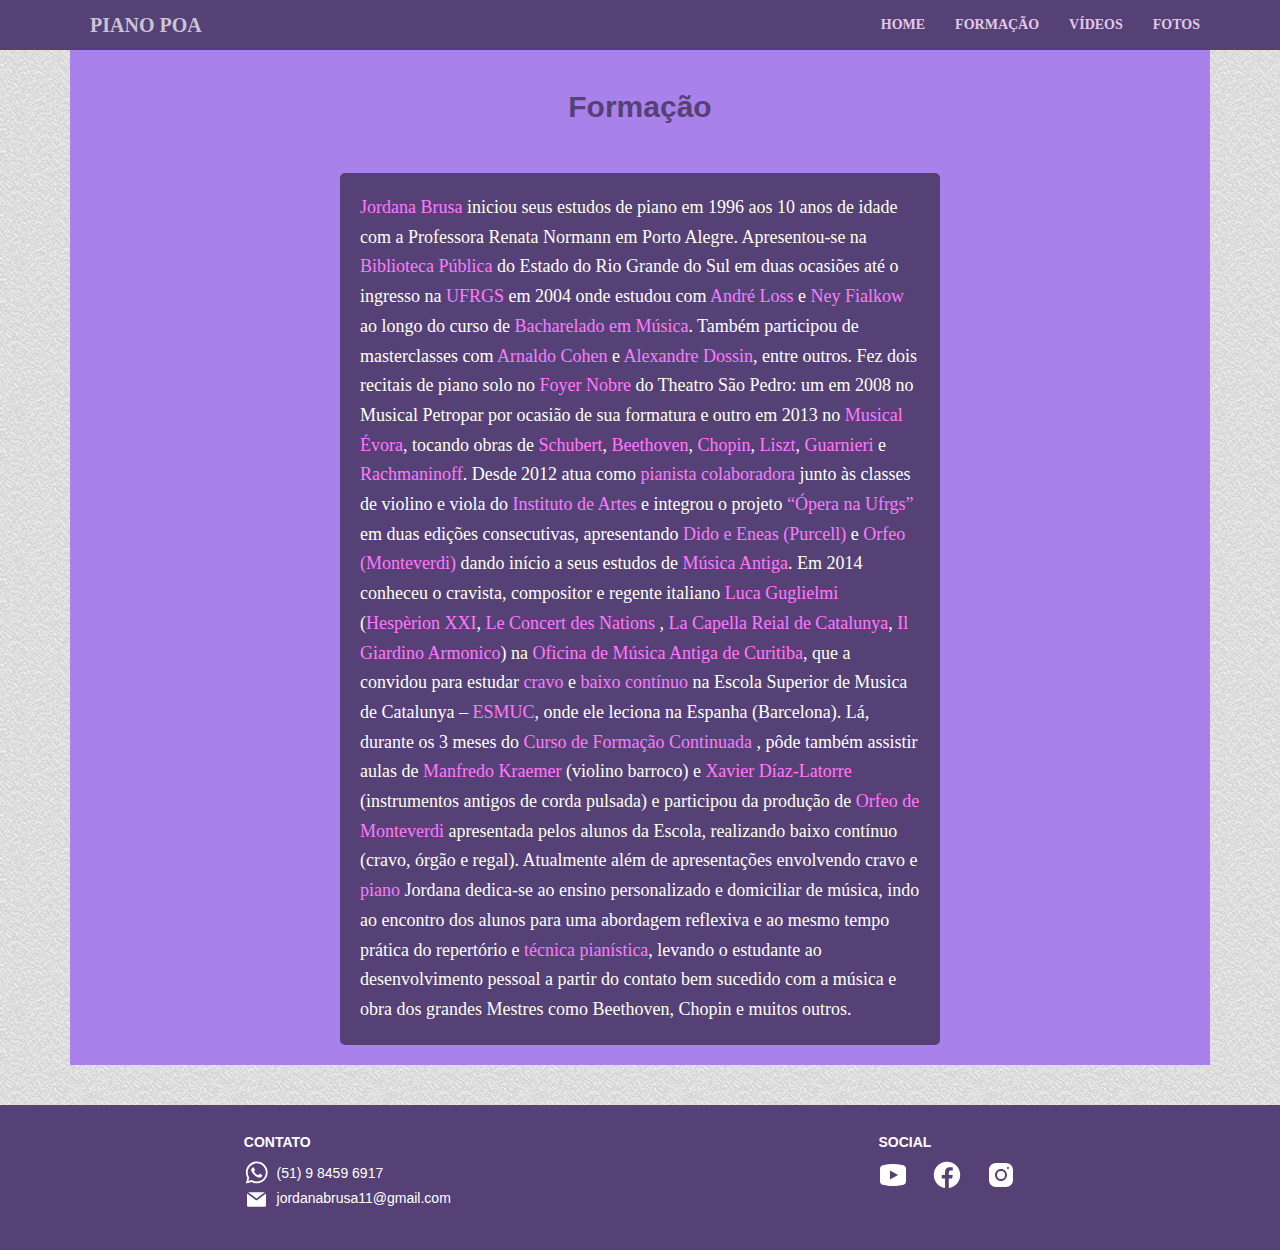
==== commit b0e73091: "Updates" ====
--- a/formacao.html
+++ b/formacao.html
@@ -36,7 +36,6 @@
           <ul class="nav navbar-nav navbar-right menu">
             <li><a href="index.html">HOME</a></li>
             <li><a href="formacao.html">FORMAÇÃO</a></li>
-            <li><a href="valores.html">VALORES</a></li>
             <li><a href="videos.html">VÍDEOS</a></li>
             <li><a href="fotos.html">FOTOS</a></li>
           </ul>
@@ -44,13 +43,6 @@
       </div>
     </div>
   </nav>
-
-  <section class="container">
-    <div class="header">
-      <h1 class="title">Jordana Brusa</h1>
-      <p class="header-subtitle">Aulas Particulares de Piano em Domicílio</p>
-    </div>
-  </section>
 
   <section class="container">
     <div class="content" style="padding: 0">
--- a/css/index-b.css
+++ b/css/index-b.css
@@ -36,9 +36,9 @@
     text-align: center;
   }
   h1.title {
-    font-family: Gabriola;
-    font-weight: bold;
-    color: #ce57ef;
+    /* font-family: Gabriola; */
+    font-weight: bold;
+    color: rgba(0, 0, 0, 0.5);
     font-size: 24px;
     text-align: center;
   }
@@ -332,9 +332,9 @@
     text-align: center;
   }
   h1.title {
-    font-family: Gabriola;
-    font-weight: bold;
-    color: #ce57ef;
+    /* font-family: Gabriola; */
+    font-weight: bold;
+    color: rgba(0, 0, 0, 0.5);
     font-size: 30px;
     text-align: center;
   }
@@ -636,9 +636,9 @@
     text-align: center;
   }
   h1.title {
-    font-family: Gabriola;
-    font-weight: bold;
-    color: #ce57ef;
+    /* font-family: Gabriola; */
+    font-weight: bold;
+    color: rgba(0, 0, 0, 0.5);
     font-size: 45px;
     text-align: center;
   }
@@ -945,9 +945,9 @@
     text-align: center;
   }
   h1.title {
-    font-family: Gabriola;
-    font-weight: bold;
-    color: #ce57ef;
+    /* font-family: Gabriola; */
+    font-weight: bold;
+    color: rgba(0, 0, 0, 0.5);
     font-size: 45px;
     text-align: center;
   }
@@ -1218,7 +1218,7 @@
 }
 
 nav.navbar-default {
-  background: #a981eb;
+  background: #554176;
   /*  background: #E1C9EA;*/
 }
 
--- a/css/styles.css
+++ b/css/styles.css
@@ -51,7 +51,8 @@
   flex-direction: column;
   width: 100%;
   background: #a981eb;
-  padding: 3rem;
+  padding: 0 3rem 3rem 3rem;
+  margin-top: 50px;
   color: #fefefa;
   font-family: Gabriola;
   font-size: 18px;
@@ -59,18 +60,28 @@
 }
 
 .header {
-  background: #cfc8f3;
+  background: rgba(124, 63, 225, 0.2);
   border: 1px solid #a981eb;
   border-top: none;
-  margin-top: 50px;
   text-align: center;
   padding: 1rem 1rem 4rem 1rem;
 }
 
+.header>h4 {
+  color: rgba(0, 0, 0, 0.5);
+  font-weight: 600;
+  padding-top: 3rem;
+}
+
+.header>a {
+  color: rgba(0, 0, 0, 0.5);
+  font-weight: 600;
+  /* padding-top: 3rem; */
+}
+
 .header-subtitle {
-  font-family: Gabriola;
-  font-weight: bold;
-  color: #ce57ef;
+  font-weight: bold;
+  color: rgba(0, 0, 0, 0.5);
   font-size: 3rem;
   line-height: 160%;
   margin: 2rem 0 1rem 0;
@@ -102,14 +113,14 @@
   font-size: 1.8rem;
   line-height: 165%;
   font-style: normal;
-  background: rgba(0, 0, 0, 0.5);
+  background: #554176;
   padding: 2rem;
   border-radius: 0.5rem;
   margin-bottom: 2rem;
 }
 
 .depoimentos-title {
-  color: rgba(0, 0, 0, 0.5);
+  color: #554176;
   text-align: center;
   padding-top: 2rem;
   padding-bottom: 4rem;
@@ -132,7 +143,7 @@
 .footer {
   display: flex;
   color: white;
-  background: #a981eb;
+  background: #554176;
   margin-top: 4rem;
   justify-content: space-around;
   align-items: flex-start;
